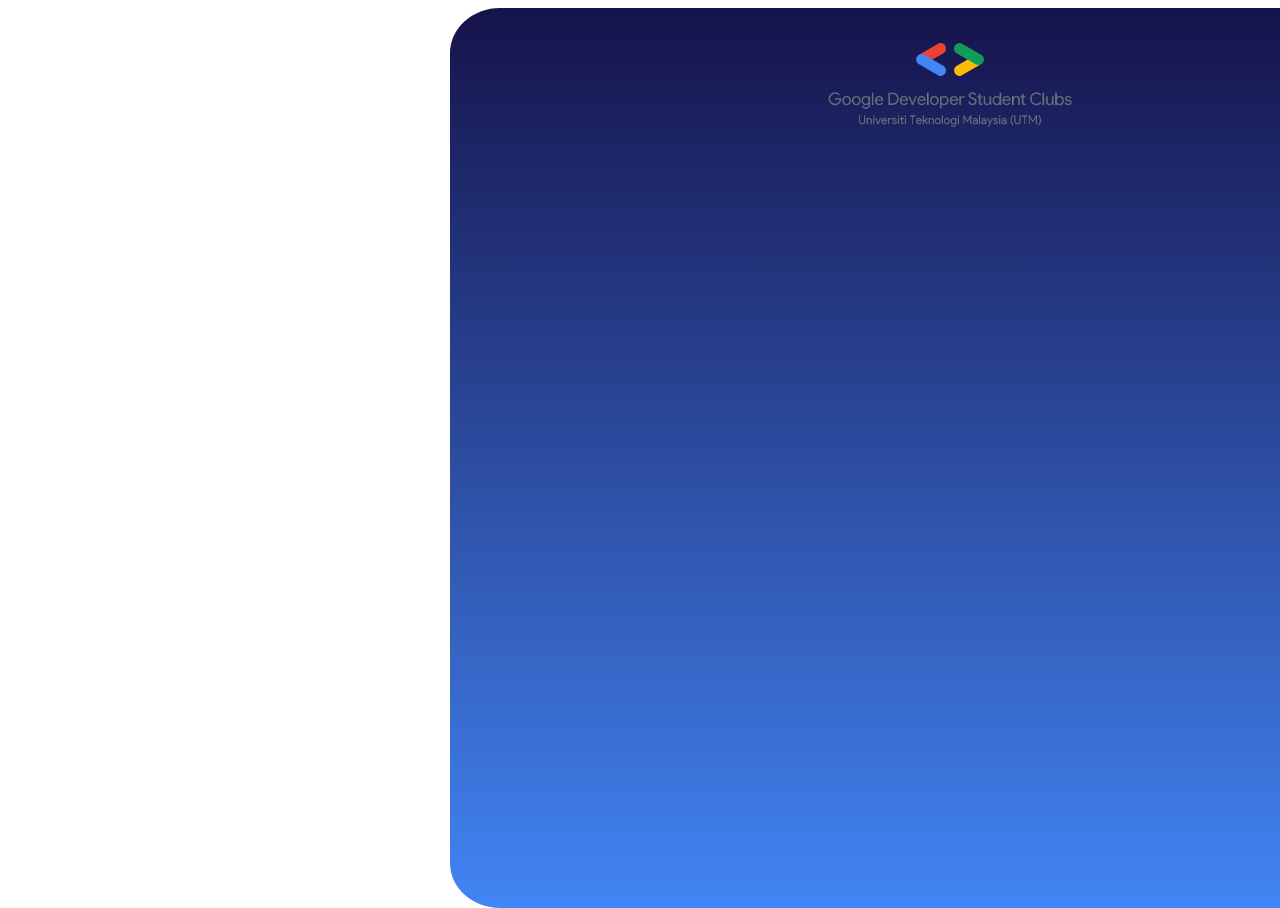
==== main.html @ 2cee2c02 "main-box created" ====
<!DOCTYPE html>
<html lang="en">
<head>
    <meta charset="UTF-8">
    <meta http-equiv="X-UA-Compatible" content="IE=edge">
    <meta name="viewport" content="width=device-width, initial-scale=1.0">
    <link rel="stylesheet" type="text/css" href="mainStyles.css" media="screen" />
    <title>GDSC-UTM ChatBot</title>
</head>
<body>
    
    <div class="main-box">
        <img src="./gdscutm.png" alt="gdsc-utm" class="gdsc-img">
    </div>

</body>
</html>
---- mainStyles.css ----
.main-box {
    background-image: linear-gradient(to top, #4285F4, rgb(22, 19, 75));
    height: 900px;
    width: 1000px;
    border-radius: 5%;
    position: absolute;
    left: 450px;
    padding-top: 0px;
}

.gdsc-img {
    z-index: 1;
    position: relative;
    height: 300px;
    width: 300px;
    left: 350px;
    top: -70px;
}
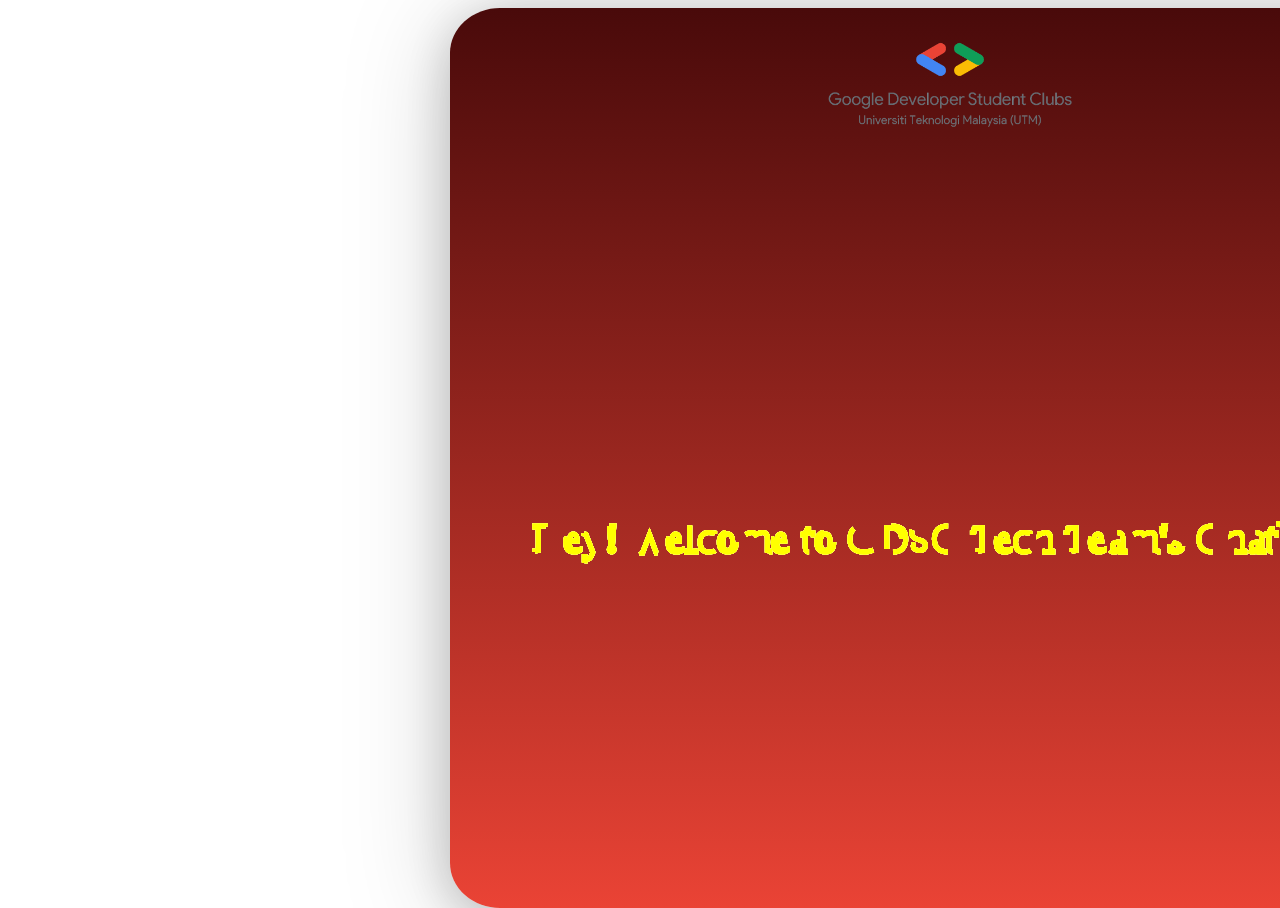
==== commit a985d5ed: "text animation added" ====
--- a/main.html
+++ b/main.html
@@ -11,6 +11,21 @@
     
     <div class="main-box">
         <img src="./gdscutm.png" alt="gdsc-utm" class="gdsc-img">
+        <svg viewBox="0 0 960 300">
+            <symbol id="s-text">
+              <text text-anchor="middle" x="50%" y="80%">Hey! Welcome to GDSC Tech Team's Chatbots!</text>;
+              <text text-anchor="middle" x="50%" y="80%">Hey! Welcome to GDSC Tech Team's Chatbots!</text>;
+
+            </symbol>
+          
+            <g class = "g-ants">
+              <use xlink:href="#s-text" class="text-copy"></use>
+              <use xlink:href="#s-text" class="text-copy"></use>
+              <use xlink:href="#s-text" class="text-copy"></use>
+              <use xlink:href="#s-text" class="text-copy"></use>
+              <use xlink:href="#s-text" class="text-copy"></use>
+            </g>
+          </svg>
     </div>
 
 </body>
--- a/mainStyles.css
+++ b/mainStyles.css
@@ -1,12 +1,15 @@
+@import url("https://fonts.googleapis.com/css?family=Cabin+Condensed");
 
 .main-box {
-    background-image: linear-gradient(to top, #4285F4, rgb(22, 19, 75));
+    background-image: linear-gradient(to top, #EA4335, rgb(73, 10, 10));
     height: 900px;
     width: 1000px;
     border-radius: 5%;
     position: absolute;
     left: 450px;
     padding-top: 0px;
+    box-shadow: 0px 10px 50px rgba(0, 0, 0, 0.19);
+    filter: drop-shadow(0px 10px 50px rgba(0, 0, 0, 0.19));
 }
 
 .gdsc-img {
@@ -16,4 +19,52 @@
     width: 300px;
     left: 350px;
     top: -70px;
+}
+
+
+svg {
+    display: block;
+    font: 2.5em 'Montserrat';
+    width: 960px;
+    height: 300px;
+    margin: 0 auto;
+}
+
+.text-copy {
+    fill: none;
+    stroke: white;
+    stroke-dasharray: 6% 29%;
+    stroke-width: 5px;
+    stroke-dashoffset: 0%;
+    animation: stroke-offset 10.5s infinite linear;
+    letter-spacing: 1.5px;
+}
+
+.text-copy:nth-child(1){
+  stroke: #fffb00;
+  animation-delay: -2;
+}
+
+.text-copy:nth-child(2){
+  stroke: #ffffff;
+  animation-delay: -4s;
+}
+
+.text-copy:nth-child(3){
+  stroke: #ffe600;
+  animation-delay: -6s;
+}
+
+.text-copy:nth-child(4){
+  stroke: #ffffff;
+  animation-delay: -8s;
+}
+
+.text-copy:nth-child(5){
+  stroke: #ffff00;
+  animation-delay: -10s;
+}
+
+@keyframes stroke-offset{
+  100% {stroke-dashoffset: -35%;}
 }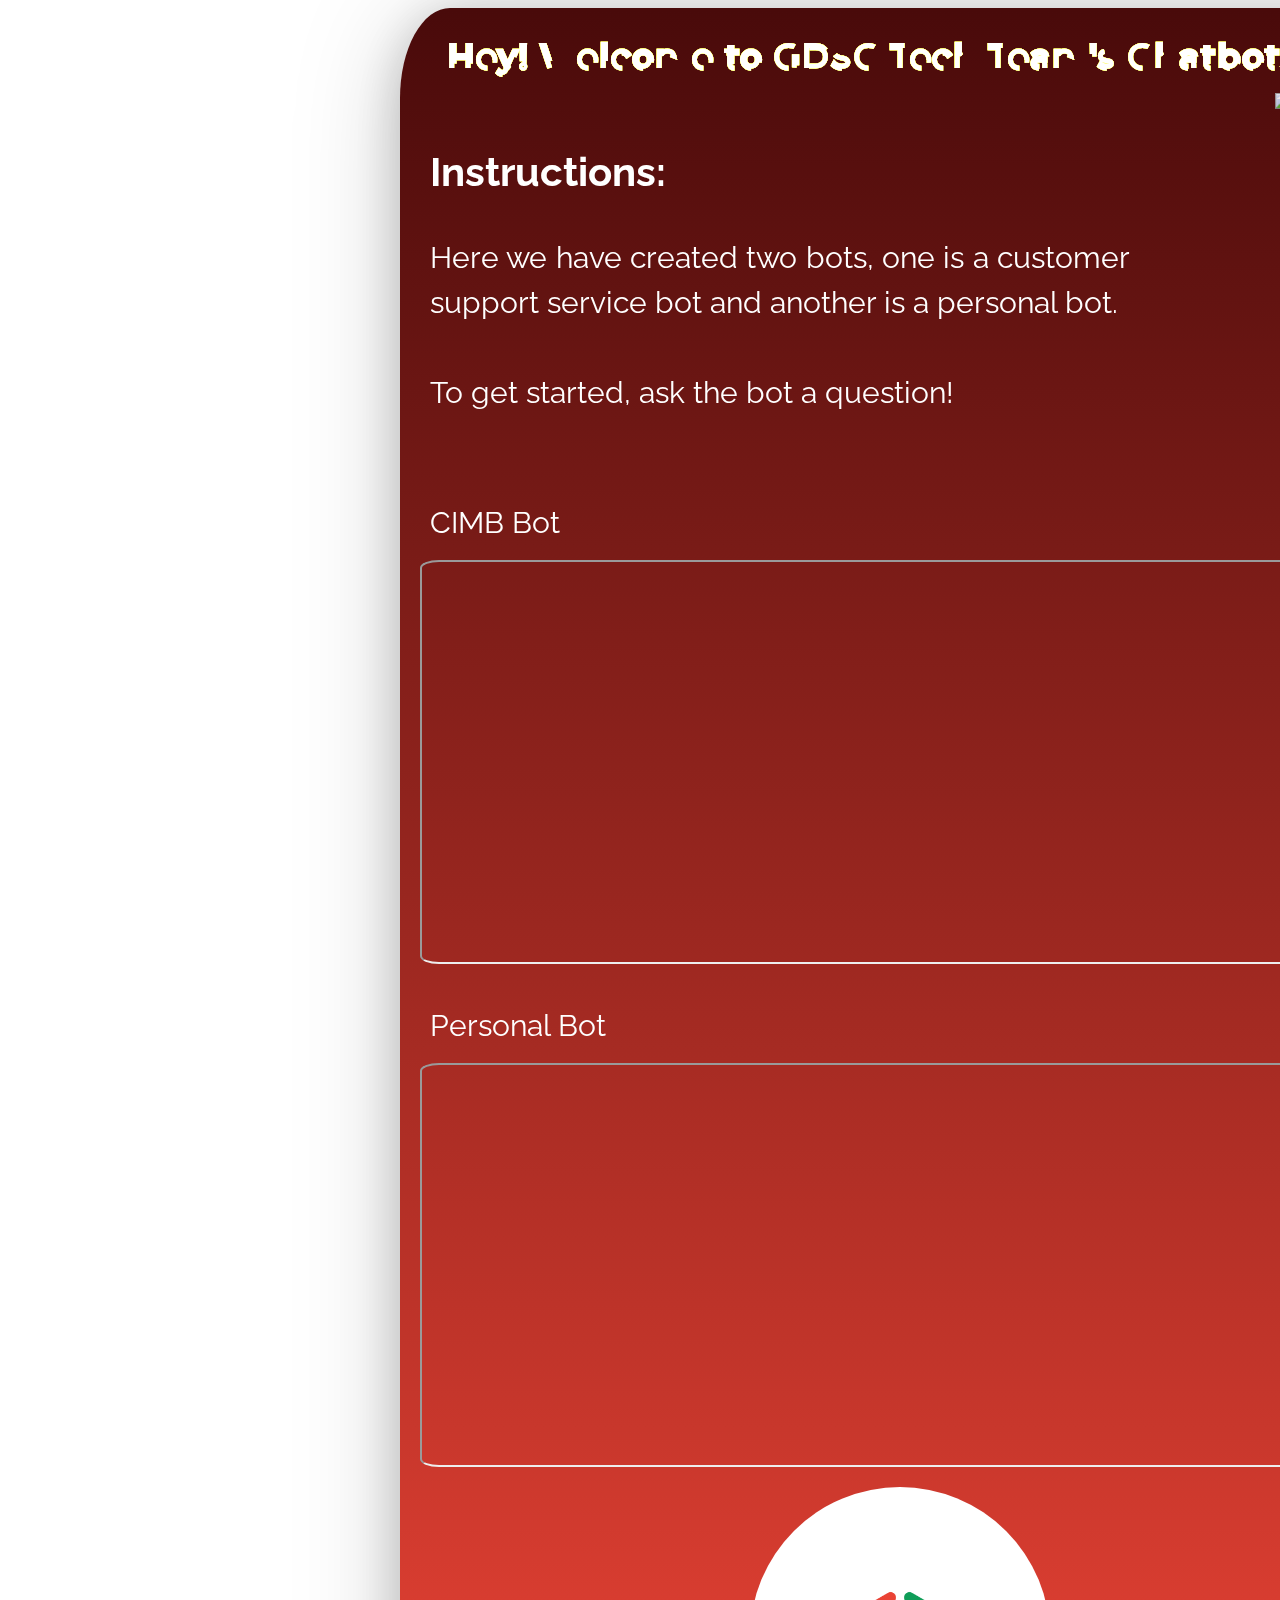
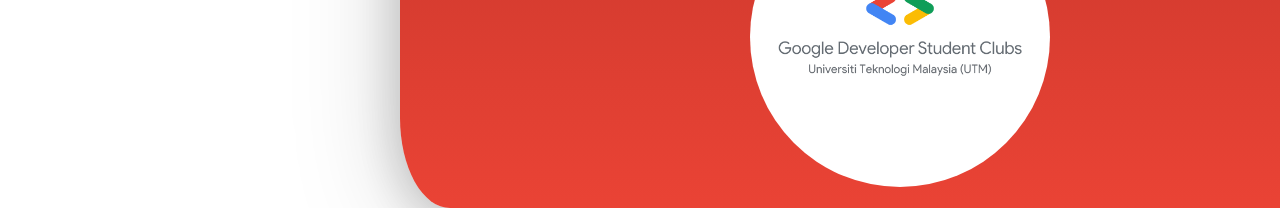
==== commit 5187be9a: "added second bot and styling" ====
--- a/main.html
+++ b/main.html
@@ -1,32 +1,56 @@
 <!DOCTYPE html>
 <html lang="en">
-<head>
-    <meta charset="UTF-8">
-    <meta http-equiv="X-UA-Compatible" content="IE=edge">
-    <meta name="viewport" content="width=device-width, initial-scale=1.0">
-    <link rel="stylesheet" type="text/css" href="mainStyles.css" media="screen" />
+  <head>
+    <meta charset="UTF-8" />
+    <meta http-equiv="X-UA-Compatible" content="IE=edge" />
+    <meta name="viewport" content="width=device-width, initial-scale=1.0" />
+    <link
+      rel="stylesheet"
+      type="text/css"
+      href="mainStyles.css"
+      media="screen"
+    />
     <title>GDSC-UTM ChatBot</title>
-</head>
-<body>
-    
+  </head>
+  <body>
     <div class="main-box">
-        <img src="./gdscutm.png" alt="gdsc-utm" class="gdsc-img">
-        <svg viewBox="0 0 960 300">
-            <symbol id="s-text">
-              <text text-anchor="middle" x="50%" y="80%">Hey! Welcome to GDSC Tech Team's Chatbots!</text>;
-              <text text-anchor="middle" x="50%" y="80%">Hey! Welcome to GDSC Tech Team's Chatbots!</text>;
+      <!-- <img src="./gdscutm.png" alt="gdsc-utm" class="gdsc-img"> -->
+      <svg viewBox="0 0 960 300">
+        <symbol id="s-text">
+          <text text-anchor="middle" x="50%" y="80%" class="welcome-text-line1">
+            Hey! Welcome to GDSC Tech Team's Chatbots!
+          </text>
+          
+        </symbol>
 
-            </symbol>
-          
-            <g class = "g-ants">
-              <use xlink:href="#s-text" class="text-copy"></use>
-              <use xlink:href="#s-text" class="text-copy"></use>
-              <use xlink:href="#s-text" class="text-copy"></use>
-              <use xlink:href="#s-text" class="text-copy"></use>
-              <use xlink:href="#s-text" class="text-copy"></use>
-            </g>
-          </svg>
+        <g class="g-ants">
+          <use xlink:href="#s-text" class="text-copy"></use>
+          <use xlink:href="#s-text" class="text-copy"></use>
+          <use xlink:href="#s-text" class="text-copy"></use>
+          <use xlink:href="#s-text" class="text-copy"></use>
+          <use xlink:href="#s-text" class="text-copy"></use>
+        </g>
+      </svg>
+
+      <img
+        src="./robot_greeting.png"
+        alt="robot_greeting"
+        class="robot-greeting"
+      />
+      <div class="instruction-box">
+      <p class="instruction-title">Instructions:</p>
+      <p class="instruction-text">
+        Here we have created two bots, one is a customer support service bot and
+        another is a personal bot. <br><br> To get started, ask the bot a question!
+      </p>
     </div>
 
-</body>
-</html>+    <p class="bot-title">CIMB Bot</p>
+    <p><iframe class="cimb-bot-frame" src="https://webchat.botframework.com/embed/zeyad-qna-resource-bot?s=bnAkK5yk-0Y.iT0f55cKr1zsF1gtoagYmYmtwBirEjeUCg9j6xRIrBM"></iframe></p>
+    <p class="bot-title">Personal Bot</p>
+    <p><iframe class="personal-bot-frame" src="https://webchat.botframework.com/embed/Zeyad-Personal-Bot?s=VbTVmZEbymk.riLSsSrWK3x4zqQFmzOjjzBCmcz9qgZPf-vb1MLgQtE"></iframe></p> 
+    
+    <img class="gdsc-logo" src="./gdscutm.png" alt="gdscutm">
+</div>
+  </body>
+</html>
--- a/mainStyles.css
+++ b/mainStyles.css
@@ -1,70 +1,147 @@
-@import url("https://fonts.googleapis.com/css?family=Cabin+Condensed");
+@import url("https://fonts.googleapis.com/css2?family=Montserrat:wght@300&family=Raleway:wght@300;600&display=swap");
 
 .main-box {
-    background-image: linear-gradient(to top, #EA4335, rgb(73, 10, 10));
-    height: 900px;
-    width: 1000px;
-    border-radius: 5%;
-    position: absolute;
-    left: 450px;
-    padding-top: 0px;
-    box-shadow: 0px 10px 50px rgba(0, 0, 0, 0.19);
-    filter: drop-shadow(0px 10px 50px rgba(0, 0, 0, 0.19));
+  background-image: linear-gradient(to top, #ea4335, rgb(73, 10, 10));
+  height: 1800px;
+  width: 1000px;
+  border-radius: 5%;
+  position: absolute;
+  left: 400px;
+  right: 400px;
+  padding-top: 0px;
+  box-shadow: 0px 10px 50px rgba(0, 0, 0, 0.19);
+  filter: drop-shadow(0px 10px 50px rgba(0, 0, 0, 0.19));
 }
 
 .gdsc-img {
-    z-index: 1;
-    position: relative;
-    height: 300px;
-    width: 300px;
-    left: 350px;
-    top: -70px;
+  z-index: 1;
+  position: relative;
+  height: 300px;
+  width: 300px;
+  left: 350px;
+  top: -70px;
 }
 
-
 svg {
-    display: block;
-    font: 2.5em 'Montserrat';
-    width: 960px;
-    height: 300px;
-    margin: 0 auto;
+  z-index: 2;
+  display: block;
+  font: 2em "Montserrat";
+  width: 960px;
+  height: 300px;
+  margin: 0 auto;
+  position: absolute;
+  top: -180px;
 }
 
 .text-copy {
-    fill: none;
-    stroke: white;
-    stroke-dasharray: 6% 29%;
-    stroke-width: 5px;
-    stroke-dashoffset: 0%;
-    animation: stroke-offset 10.5s infinite linear;
-    letter-spacing: 1.5px;
+  fill: none;
+  stroke: white;
+  stroke-dasharray: 6% 29%;
+  stroke-width: 5px;
+  stroke-dashoffset: 0%;
+  animation: stroke-offset 5.5s infinite linear;
+  letter-spacing: 3px;
 }
 
-.text-copy:nth-child(1){
-  stroke: #fffb00;
-  animation-delay: -2;
+.text-copy:nth-child(1) {
+  stroke: rgb(255, 255, 255);
+  animation-delay: -1;
 }
 
-.text-copy:nth-child(2){
-  stroke: #ffffff;
+.text-copy:nth-child(2) {
+  stroke: yellow;
+  animation-delay: -2s;
+}
+
+.text-copy:nth-child(3) {
+  stroke: yellow;
+  animation-delay: -3s;
+}
+
+.text-copy:nth-child(4) {
+  stroke: yellow;
   animation-delay: -4s;
 }
 
-.text-copy:nth-child(3){
-  stroke: #ffe600;
-  animation-delay: -6s;
+.text-copy:nth-child(5) {
+  stroke: rgb(255, 255, 255);
+  animation-delay: -5s;
 }
 
-.text-copy:nth-child(4){
-  stroke: #ffffff;
-  animation-delay: -8s;
+@keyframes stroke-offset {
+  100% {
+    stroke-dashoffset: -30%;
+  }
 }
 
-.text-copy:nth-child(5){
-  stroke: #ffff00;
-  animation-delay: -10s;
+.robot-greeting {
+  opacity: 0.9;
+  z-index: 1;
+  position: absolute;
+  height: 300px;
+  width: auto;
+  top: 85px;
+  right: 15px;
 }
 
-@keyframes stroke-offset{
-  100% {stroke-dashoffset: -35%;}
-}+.instruction-box {
+    width: 700px;
+    height: auto;
+}
+.instruction-title {
+  color: white;
+  font-family: "Raleway", sans-serif;
+  position: relative;
+  top: 100px;
+  font-size: 40px;
+  font-weight: bold;
+  left: 30px;
+}
+
+.instruction-text {
+    text-align: justify;
+  color: white;
+  font-family: "Raleway", sans-serif;
+  position: relative;
+  top: 100px;
+  font-size: 30px;
+  left: 30px;
+  line-height: 150%;
+}
+
+.cimb-bot-frame {
+    height: 400px;
+    width: 950px;
+    position: relative;
+    left: 20px;
+    top: 150px;
+    border-radius: 2%;
+}
+
+.personal-bot-frame {
+    height: 400px;
+    width: 950px;
+    position: relative;
+    left: 20px;
+    top: 150px;
+    border-radius: 2%;
+}
+
+.gdsc-logo {
+    background-color: white;
+    border-radius: 50%;
+    height: 300px;
+    width: 300px;
+    position: relative;
+    top: 150px;
+    left: 350px;
+}
+
+.bot-title {
+    color: white;
+    font-family: "Raleway";
+    font-size: 30px;
+    position: relative;
+    left: 30px;
+    top: 160px;
+}
